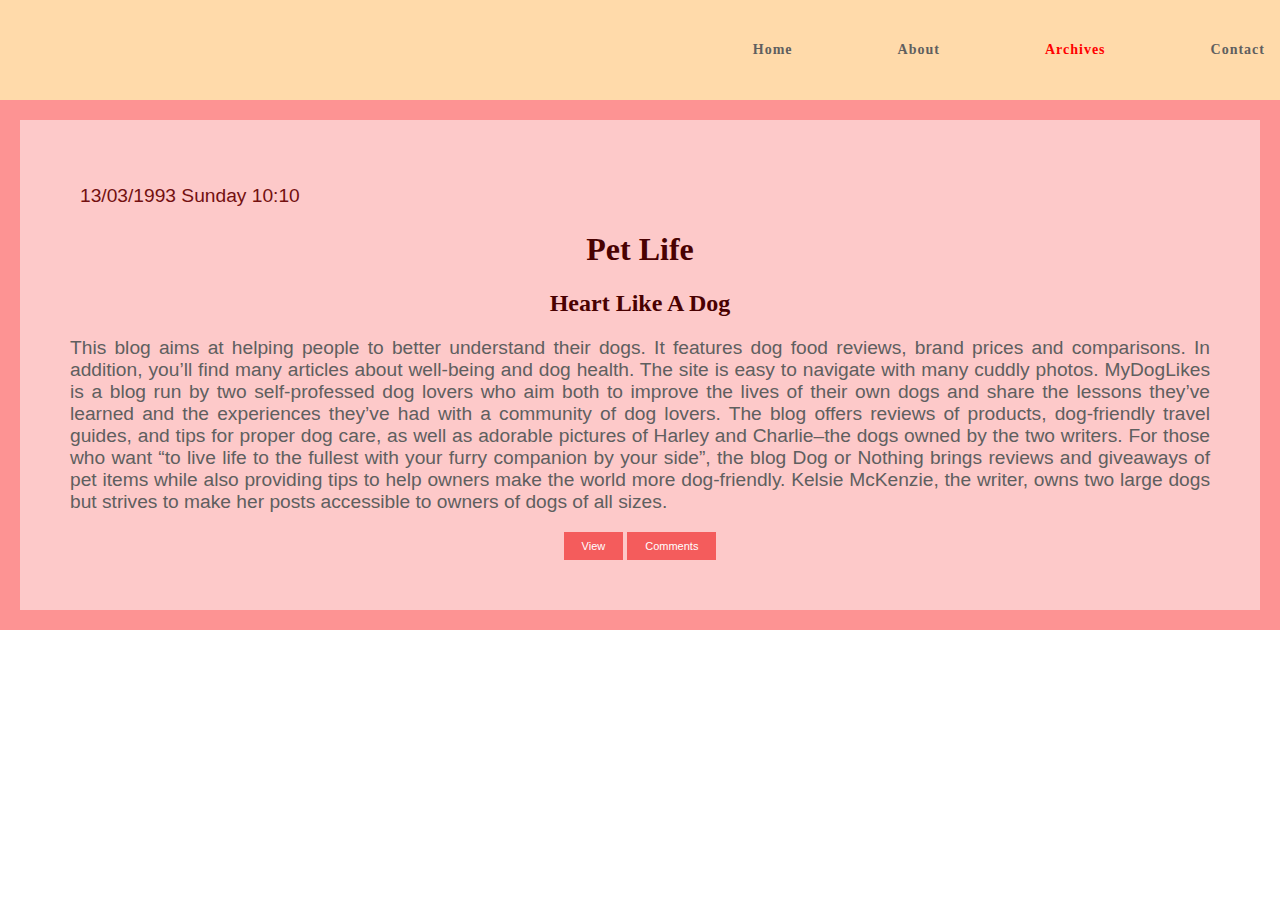
==== archives.html @ d83badb6 "initial commit of the code" ====
<html>

<head>
    <title>
        My Blogs
    </title>
    <link rel="stylesheet" href="archives.css" type="text/css">
    <link rel="stylesheet" href="header.css" type="text/css">
</head>

<body>
    <!-- this will containe all the old blogs -->
    <header>
        <nav>
            <ul>
                <li> <a href="index.html">Home</a></li>
                <li> <a href="about.html">About</a></li>
                <li> <a href="archives.html" class="selected-menu-item">Archives</a></li>
                <li> <a href="contact.html">Contact</a></li>
            </ul>
        </nav>
    </header>

    <div class="blog">
        <div class="box">
            <span class="date-container">13/03/1993 Sunday 10:10</span>
            <h1>Pet Life</h1>
            <h2>Heart Like A Dog</h2>
            <p>
                This blog aims at helping people to better understand their dogs. It features dog food reviews, brand prices and comparisons. In addition, you’ll find many articles about well-being and dog health. The site is easy to navigate with many cuddly photos.
                MyDogLikes is a blog run by two self-professed dog lovers who aim both to improve the lives of their own dogs and share the lessons they’ve learned and the experiences they’ve had with a community of dog lovers. The blog offers reviews
                of products, dog-friendly travel guides, and tips for proper dog care, as well as adorable pictures of Harley and Charlie–the dogs owned by the two writers. For those who want “to live life to the fullest with your furry companion by your
                side”, the blog Dog or Nothing brings reviews and giveaways of pet items while also providing tips to help owners make the world more dog-friendly. Kelsie McKenzie, the writer, owns two large dogs but strives to make her posts accessible
                to owners of dogs of all sizes.
            </p>
            <button type="button">View</button>
            <button type="button">Comments</button>
        </div>
    </div>
</body>

</html>
---- archives.css ----
* html,
.blog {
    background-color: rgb(253, 201, 201);
}

.box {
    border: 20px solid rgb(253, 147, 147);
    padding: 50px;
    position: relative;
    overflow: hidden;
    text-align: center;
}

button {
    background-color: rgb(244, 92, 92);
    border: none;
    color: white;
    padding: 8px 18px;
    text-align: center;
    text-decoration: none;
    display: inline-block;
    font-size: 11px;
}

a {
    line-height: 20px;
    font-size: 14px;
}

a:hover {
    color: rgb(244, 92, 92);
    text-decoration: underline;
    font-size: 110%;
}

h1,
h2 {
    color: rgb(73, 1, 1);
}

.date-container {
    padding: 15px 0px 3px 10px;
    display: block;
    text-align: left;
    font-size: 1.2em;
    color: #731010;
    font-family: sans-serif;
}

p {
    color: rgb(95, 95, 95);
    text-align: justify;
    font-size: 1.2em;
    font-family: sans-serif;
}

.selected-menu-item {
    color: red;
}
---- header.css ----
* html,
body {
    margin: 0;
    padding: 0;
}

.container {
    width: 100%;
    margin: 0 auto;
}

nav {
    float: right;
    position: relative;
}

header {
    background-color: rgb(255, 218, 170);
    height: 100px;
    line-height: 100px;
}

nav ul {
    padding: 0;
    margin: 0;
    display: inline-block;
}

ul li a {
    text-decoration: none;
    letter-spacing: 1px;
    padding: 0 15px;
    display: block;
    line-height: 30px;
    position: relative;
    color: rgb(95, 95, 95);
    font-weight: bold;
}

ul li {
    list-style: none;
    float: left;
    margin-left: 75px;
    padding: 35px 0;
}
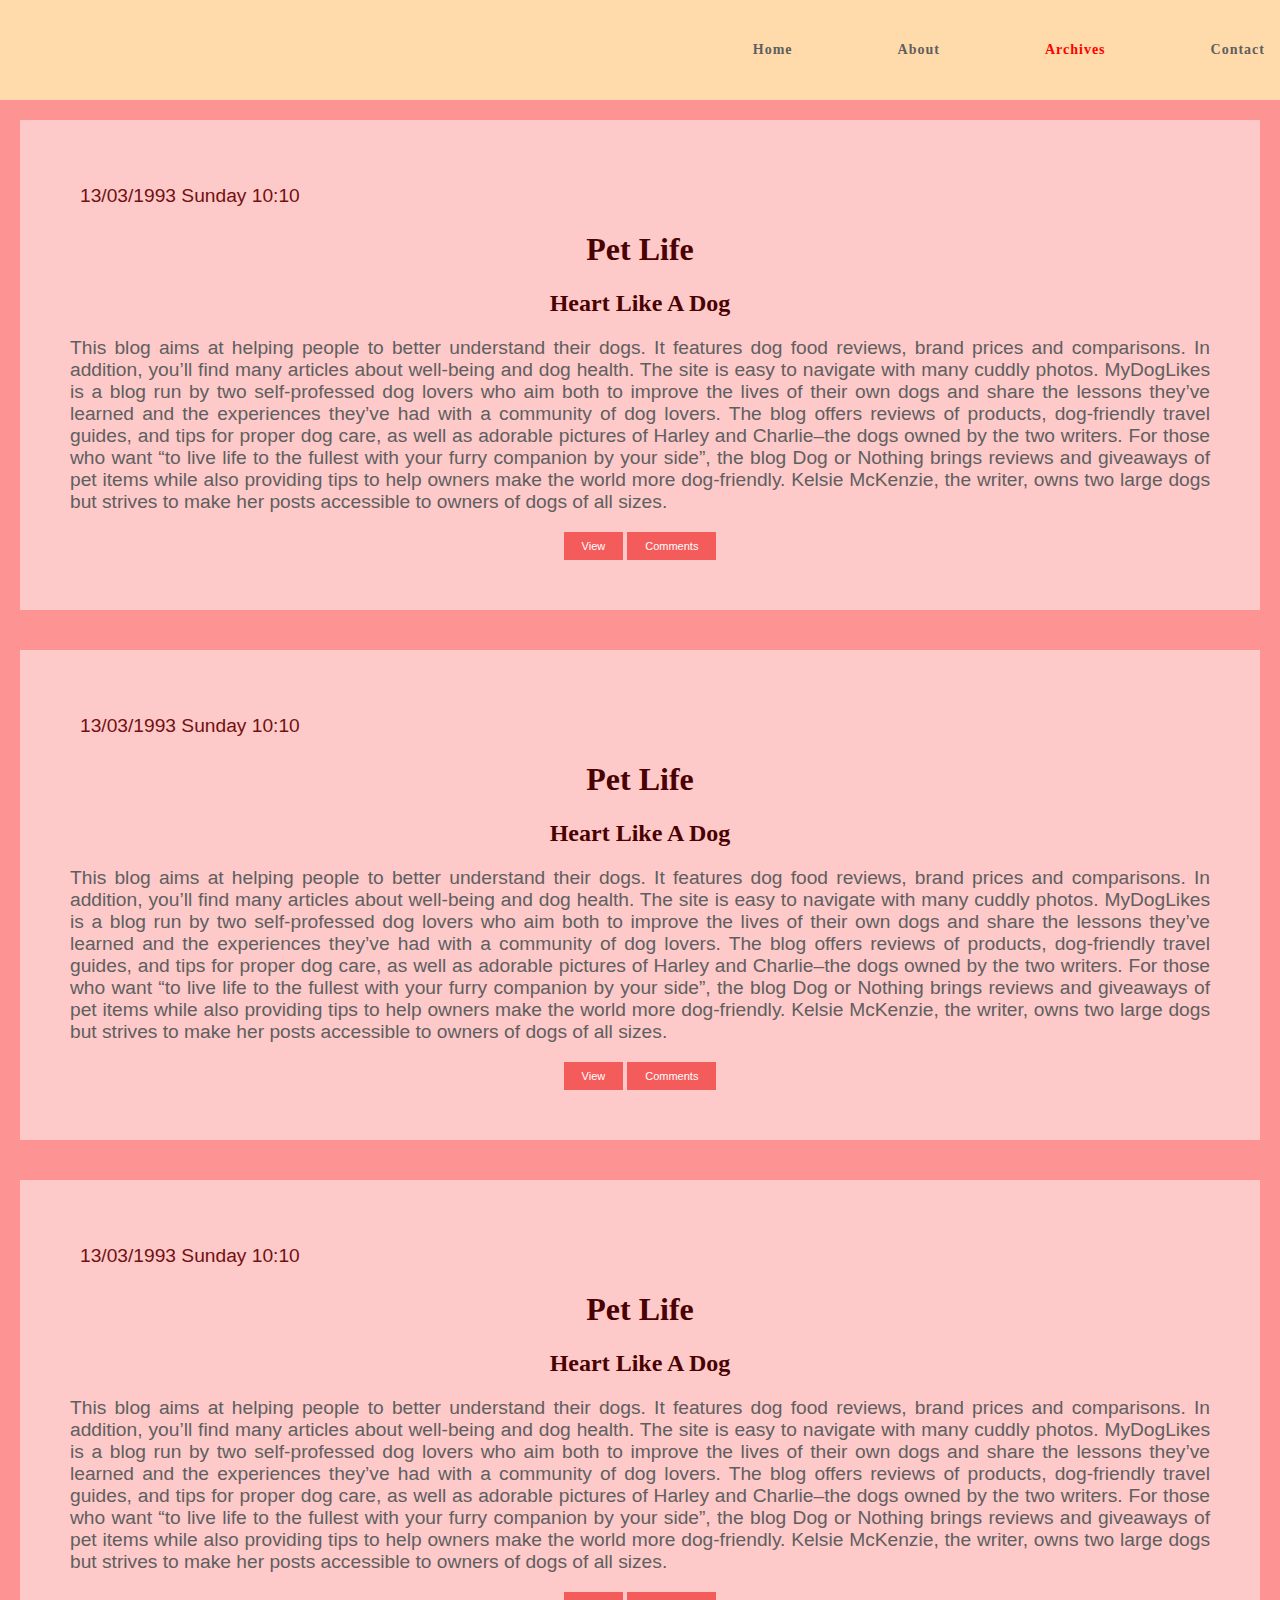
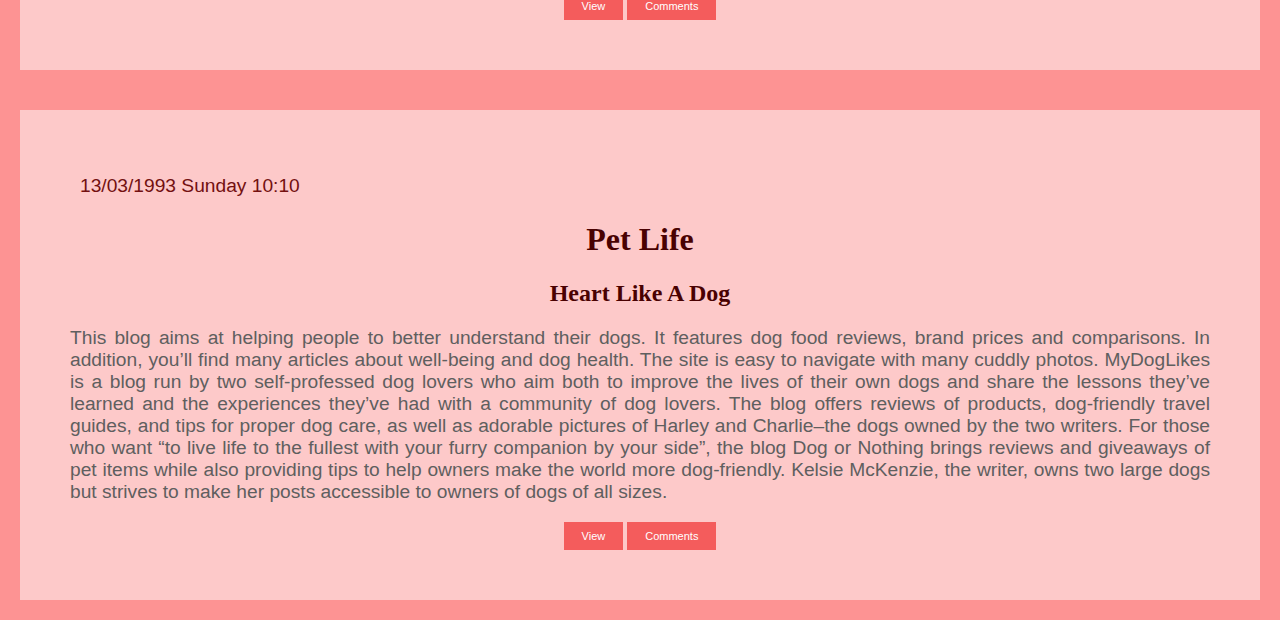
==== commit 32d023da: "contact us page" ====
--- a/archives.html
+++ b/archives.html
@@ -4,12 +4,12 @@
     <title>
         My Blogs
     </title>
+    <link rel="stylesheet" href="header.css" type="text/css">
     <link rel="stylesheet" href="archives.css" type="text/css">
-    <link rel="stylesheet" href="header.css" type="text/css">
+
 </head>
 
 <body>
-    <!-- this will containe all the old blogs -->
     <header>
         <nav>
             <ul>
@@ -37,6 +37,58 @@
             <button type="button">Comments</button>
         </div>
     </div>
+
+    <div class="blog">
+        <div class="box">
+            <span class="date-container">13/03/1993 Sunday 10:10</span>
+            <h1>Pet Life</h1>
+            <h2>Heart Like A Dog</h2>
+            <p>
+                This blog aims at helping people to better understand their dogs. It features dog food reviews, brand prices and comparisons. In addition, you’ll find many articles about well-being and dog health. The site is easy to navigate with many cuddly photos.
+                MyDogLikes is a blog run by two self-professed dog lovers who aim both to improve the lives of their own dogs and share the lessons they’ve learned and the experiences they’ve had with a community of dog lovers. The blog offers reviews
+                of products, dog-friendly travel guides, and tips for proper dog care, as well as adorable pictures of Harley and Charlie–the dogs owned by the two writers. For those who want “to live life to the fullest with your furry companion by your
+                side”, the blog Dog or Nothing brings reviews and giveaways of pet items while also providing tips to help owners make the world more dog-friendly. Kelsie McKenzie, the writer, owns two large dogs but strives to make her posts accessible
+                to owners of dogs of all sizes.
+            </p>
+            <button type="button">View</button>
+            <button type="button">Comments</button>
+        </div>
+    </div>
+
+    <div class="blog">
+        <div class="box">
+            <span class="date-container">13/03/1993 Sunday 10:10</span>
+            <h1>Pet Life</h1>
+            <h2>Heart Like A Dog</h2>
+            <p>
+                This blog aims at helping people to better understand their dogs. It features dog food reviews, brand prices and comparisons. In addition, you’ll find many articles about well-being and dog health. The site is easy to navigate with many cuddly photos.
+                MyDogLikes is a blog run by two self-professed dog lovers who aim both to improve the lives of their own dogs and share the lessons they’ve learned and the experiences they’ve had with a community of dog lovers. The blog offers reviews
+                of products, dog-friendly travel guides, and tips for proper dog care, as well as adorable pictures of Harley and Charlie–the dogs owned by the two writers. For those who want “to live life to the fullest with your furry companion by your
+                side”, the blog Dog or Nothing brings reviews and giveaways of pet items while also providing tips to help owners make the world more dog-friendly. Kelsie McKenzie, the writer, owns two large dogs but strives to make her posts accessible
+                to owners of dogs of all sizes.
+            </p>
+            <button type="button">View</button>
+            <button type="button">Comments</button>
+        </div>
+    </div>
+
+    <div class="blog">
+        <div class="box">
+            <span class="date-container">13/03/1993 Sunday 10:10</span>
+            <h1>Pet Life</h1>
+            <h2>Heart Like A Dog</h2>
+            <p>
+                This blog aims at helping people to better understand their dogs. It features dog food reviews, brand prices and comparisons. In addition, you’ll find many articles about well-being and dog health. The site is easy to navigate with many cuddly photos.
+                MyDogLikes is a blog run by two self-professed dog lovers who aim both to improve the lives of their own dogs and share the lessons they’ve learned and the experiences they’ve had with a community of dog lovers. The blog offers reviews
+                of products, dog-friendly travel guides, and tips for proper dog care, as well as adorable pictures of Harley and Charlie–the dogs owned by the two writers. For those who want “to live life to the fullest with your furry companion by your
+                side”, the blog Dog or Nothing brings reviews and giveaways of pet items while also providing tips to help owners make the world more dog-friendly. Kelsie McKenzie, the writer, owns two large dogs but strives to make her posts accessible
+                to owners of dogs of all sizes.
+            </p>
+            <button type="button">View</button>
+            <button type="button">Comments</button>
+        </div>
+    </div>
+
 </body>
 
 </html>--- a/archives.css
+++ b/archives.css
@@ -1,4 +1,3 @@
-* html,
 .blog {
     background-color: rgb(253, 201, 201);
 }
